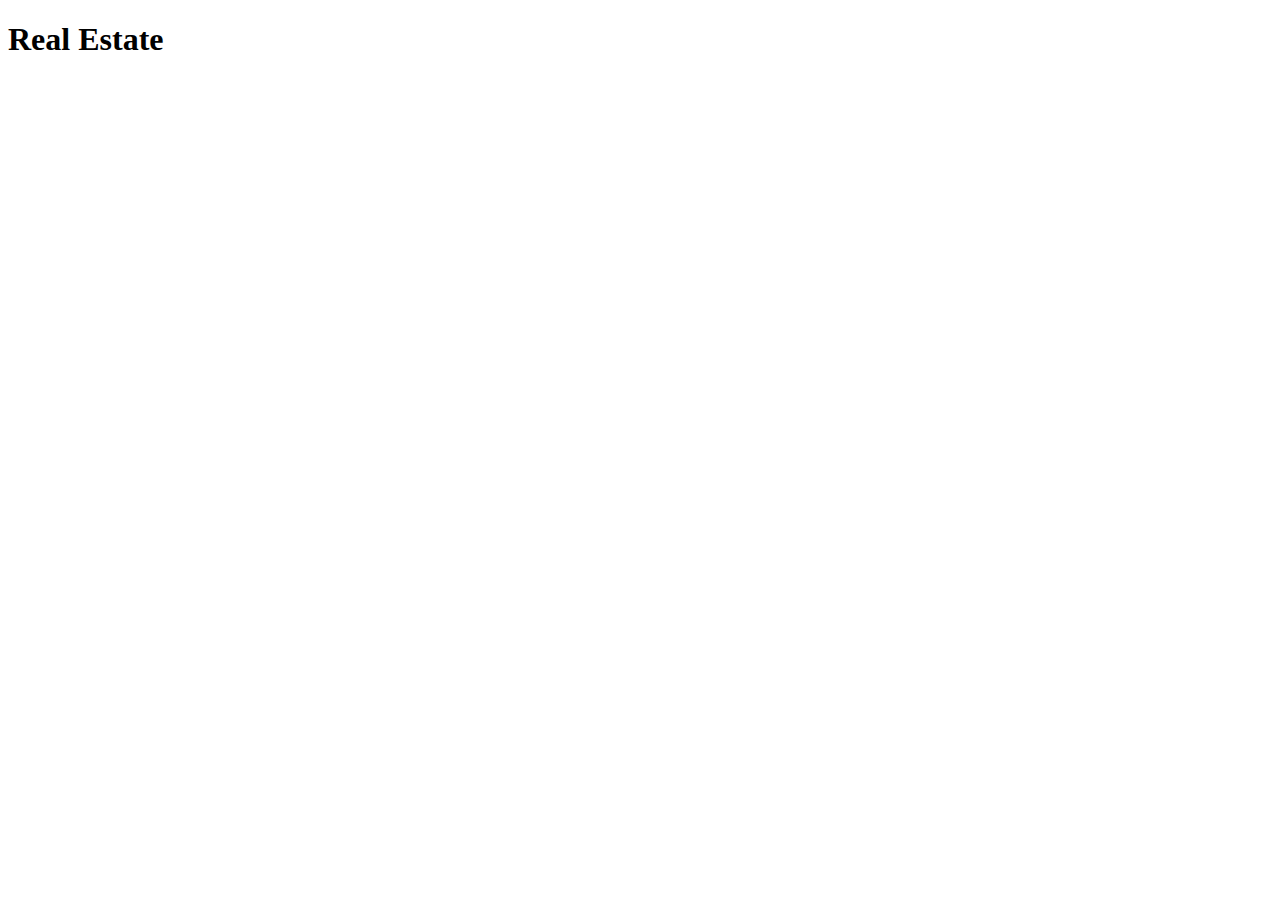
==== index.html @ b70303a8 "my first version" ====
<!DOCTYPE html>
<html lang="en">
<head>
    <meta charset="UTF-8">
    <meta name="viewport" content="width=device-width, initial-scale=1.0">
    <title>Real Estate</title>
</head>
<body>
    <header>
        <h1>Real Estate</h1>
    </header>

</body>
</html>
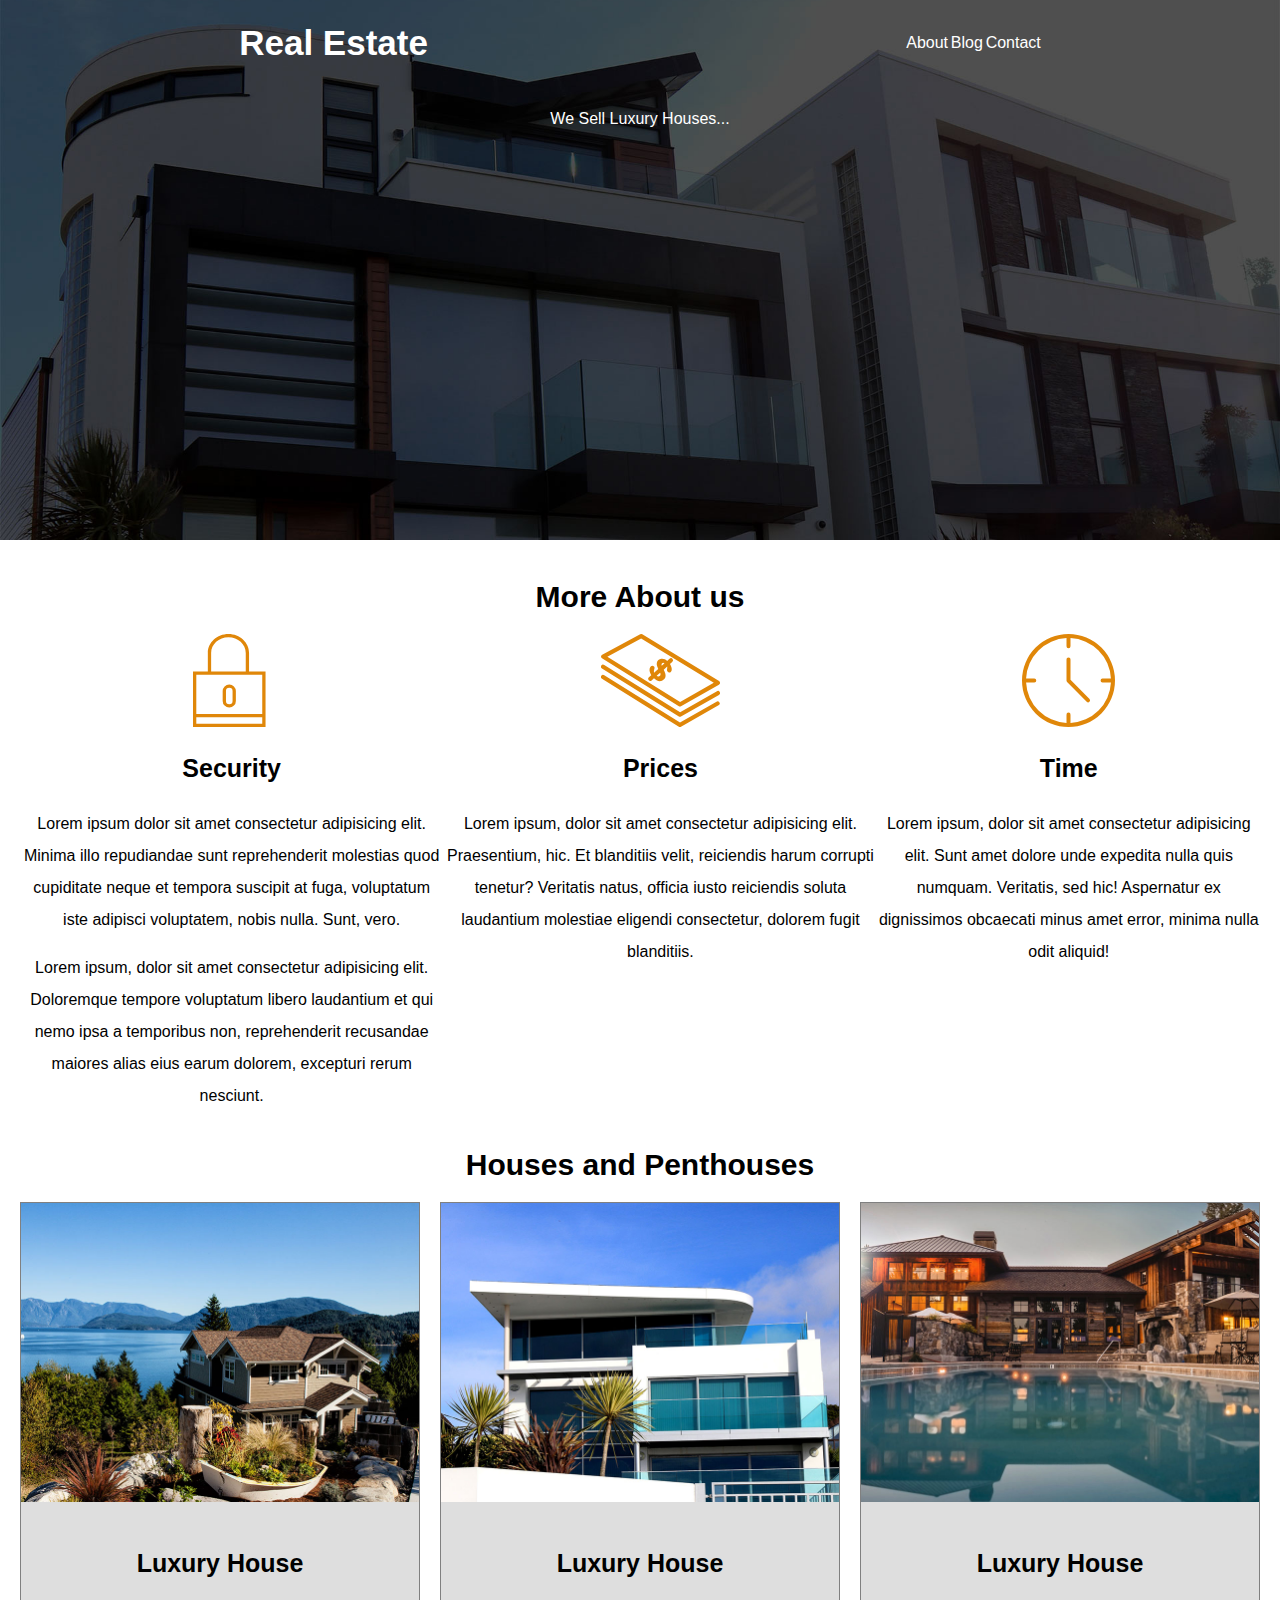
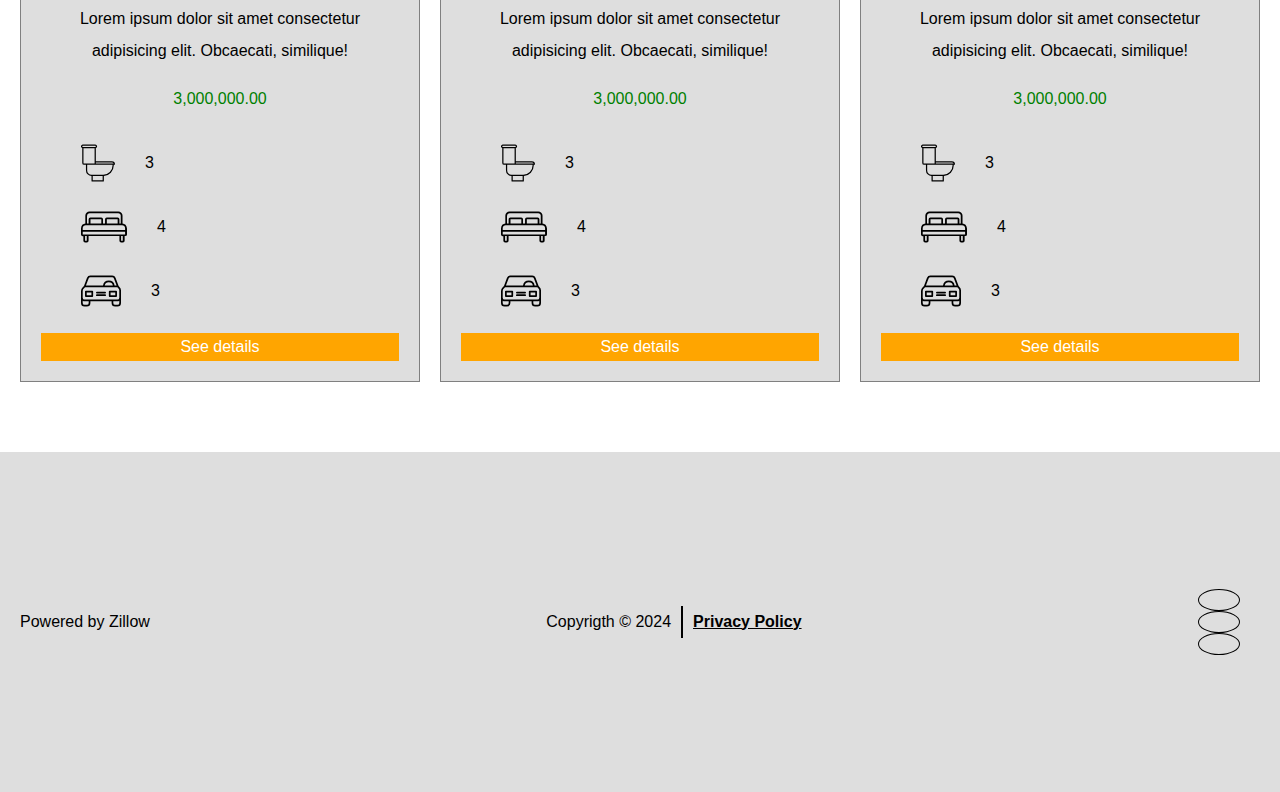
==== commit c0f389fc: "Intial Commit" ====
--- a/index.html
+++ b/index.html
@@ -4,11 +4,145 @@
     <meta charset="UTF-8">
     <meta name="viewport" content="width=device-width, initial-scale=1.0">
     <title>Real Estate</title>
+    <link rel="stylesheet" href="mystyle.css">
 </head>
 <body>
-    <header>
-        <h1>Real Estate</h1>
+    <header class="site-header">
+        <div class="menu-bar">
+            <h1>Real Estate <i class="fa-solid fa-sign-hanging"></i></h1>
+            <nav>
+                <a href="about.html">About</a>
+                <a href="blog.html">Blog</a>
+                <a href="contact.html">Contact</a>
+            </nav>
+        </div>
+        <p>We Sell Luxury Houses...</p>
     </header>
+    <main class="container">
+        <h2>More About us</h2>
+        <div class="about-container">
+            <div>
+                <img src="./img/icon1.svg" alt="">
+                <h3>Security</h3>
+                <p>Lorem ipsum dolor sit amet consectetur adipisicing elit. Minima illo repudiandae sunt reprehenderit molestias quod cupiditate neque et tempora suscipit at fuga, voluptatum iste adipisci voluptatem, nobis nulla. Sunt, vero.</p>
+                <p>Lorem ipsum, dolor sit amet consectetur adipisicing elit. Doloremque tempore voluptatum libero laudantium et qui nemo ipsa a temporibus non, reprehenderit recusandae maiores alias eius earum dolorem, excepturi rerum nesciunt.</p>
+            </div>
+            <div>
+                <img src="./img/icon2.svg" alt="">
+                <h3>Prices</h3>
+                <p>Lorem ipsum, dolor sit amet consectetur adipisicing elit. Praesentium, hic. Et blanditiis velit, reiciendis harum corrupti tenetur? Veritatis natus, officia iusto reiciendis soluta laudantium molestiae eligendi consectetur, dolorem fugit blanditiis.</p>
+            </div>
+            <div>
+                <img src="./img/icon3.svg" alt="">
+                <h3>Time</h3>
+                <p>Lorem ipsum, dolor sit amet consectetur adipisicing elit. Sunt amet dolore unde expedita nulla quis numquam. Veritatis, sed hic! Aspernatur ex dignissimos obcaecati minus amet error, minima nulla odit aliquid!</p>
+            </div>
+        </div>
+        <section>
+            <h2>Houses and Penthouses</h2>
+            <div class="house-container">
+                <div class="houses-item">
+                    <div class="houses-item-img">
+                        <img src="./img/announcement1.jpg" alt="">
+                    </div>
+                    <div class="houses-item-text">
+                        <h3>Luxury House</h3>
+                        <p>Lorem ipsum dolor sit amet consectetur adipisicing elit. Obcaecati, similique!</p>
+                        <p class="price">3,000,000.00</p>
+                        <ul>
+                            <li class="house-details">
+                                <img src="./img/icon_wc.svg" alt="">
+                                <p>3</p>
+                            </li>
+                            <li class="house-details">
+                                <img src="./img/icon_room.svg" alt="">
+                                <p>4</p>
+                            </li>
+                            <li class="house-details">
+                                <img src="./img/icon_parking.svg" alt="">
+                                <p>3</p>
+                            </li>
+                        </ul>
+                        <a class="btn-details" href="#">See details</a>
+                    </div>
+                </div>
+                <div class="houses-item">
+                    <div class="houses-item-img">
+                        <img src="./img/announcement2.jpg" alt="">
+                    </div>
+                    <div class="houses-item-text">
+                        <h3>Luxury House</h3>
+                        <p>Lorem ipsum dolor sit amet consectetur adipisicing elit. Obcaecati, similique!</p>
+                        <p class="price">3,000,000.00</p>
+                        <ul>
+                            <li class="house-details">
+                                <img src="./img/icon_wc.svg" alt="">
+                                <p>3</p>
+                            </li>
+                            <li class="house-details">
+                                <img src="./img/icon_room.svg" alt="">
+                                <p>4</p>
+                            </li>
+                            <li class="house-details">
+                                <img src="./img/icon_parking.svg" alt="">
+                                <p>3</p>
+                            </li>
+                        </ul>
+                        <a class="btn-details" href="#">See details</a>
+                    </div>
+                </div>
+                <div class="houses-item">
+                    <div class="houses-item-img">
+                        <img src="./img/announcement3.jpg" alt="">
+                    </div>
+                    <div class="houses-item-text">
+                        <h3>Luxury House</h3>
+                        <p>Lorem ipsum dolor sit amet consectetur adipisicing elit. Obcaecati, similique!</p>
+                        <p class="price">3,000,000.00</p>
+                        <ul>
+                            <li class="house-details">
+                                <img src="./img/icon_wc.svg" alt="">
+                                <p>3</p>
+                            </li>
+                            <li class="house-details">
+                                <img src="./img/icon_room.svg" alt="">
+                                <p>4</p>
+                            </li>
+                            <li class="house-details">
+                                <img src="./img/icon_parking.svg" alt="">
+                                <p>3</p>
+                            </li>
+                        </ul>
+                        <a class="btn-details" href="#">See details</a>
+                    </div>
+                </div>
+            </div>
+        </section>
+    </main>
+    <footer>
+        <div class="footer-container container">
+            <div>
+                <p>Powered by <span>Zillow</span></p>
+            </div>
 
+            <div class="privacy-text">
+                <p>Copyrigth &copy; 2024</p>
+                <p>Privacy Policy</p>
+            </div>
+
+            <div class="icons-list">
+                <div class="icon-container">
+                    <i class="fa-brands fa-facebook-f"></i>
+                </div>
+                <div class="icon-container">
+                    <i class="fa-brands fa-linkedin-in"></i>
+                </div>
+                <div class="icon-container">
+                    <i class="fa-brands fa-youtube"></i>
+                </div>
+            </div>
+        </div>
+
+    </footer>
 </body>
-</html>+</html>
--- a/mystyle.css
+++ b/mystyle.css
@@ -0,0 +1,424 @@
+/*global*/
+.fa-sign-hanging{
+    font-size: 12px;
+}
+html{
+    font-size:62.5%;/*10px*/
+}
+html,body{
+    margin:0;
+    padding:0;
+}
+body{
+    font-family: Arial, Helvetica, sans-serif, serif;
+}
+p{
+    font-size: 1.6rem;
+    line-height: 2;
+}
+a{
+    color:white;
+    font-size: 1.6rem;
+    text-decoration: none;
+}
+h1{
+    font-size: 3.5rem;
+}
+h2{
+    font-size: 3rem;
+    text-align: center;
+    margin: 20px 0;
+}
+h3{
+    font-size: 2.5rem;
+}
+img{
+    max-width:100%;
+}
+
+
+/*utilities*/ 
+.house-container{
+    display: flex;
+    gap: 20px;
+    justify-content: center;
+}
+.container{
+    display: flex;
+    flex-direction: column;
+    text-align:center;
+    margin: 0 auto;
+    align-items: center;
+    padding: 20px;
+}
+@media(max-width:768px){
+    .container{
+        width:95%;
+    }
+}
+/*header*/
+.site-header{
+    height: 60vh;
+    background-image: url(./img/header.jpg);
+    background-position: center;
+    background-size: cover;
+    color:white;
+    text-align: center;
+    
+}
+.menu-bar{
+    display: flex;
+    justify-content: space-around;
+    align-items: center;
+}
+@media(max-width:768px){
+    .menu-bar{
+        flex-direction: column;
+        justify-content: center;
+    }
+}
+/*about*/
+.about-header {
+    height: 45vh;
+    background-image: url(./img/announcement6.jpg);
+    background-position: center;
+    background-size: cover;
+    position: relative;
+    color: #fff; 
+    text-align: center;
+    display: flex;
+    flex-direction: column;
+    justify-content: center;
+    align-items: center;
+    overflow: hidden;
+}
+
+.about-header::before {
+    content: "";
+    position: absolute;
+    top: 0;
+    left: 0;
+    width: 100%;
+    height: 100%;
+    background-color: rgba(0, 0, 0, 0.5); /* Semi-transparent overlay */
+    z-index: 1;
+}
+
+.about-header h1,
+.about-header p {
+    position: relative;
+    z-index: 2;
+    font-size: 4rem;
+    color: #fff; 
+    text-shadow: 2px 2px 8px rgba(0, 0, 0, 0.7);
+    margin: 10px 0;
+}
+
+.about-header h1 {
+    font-weight: bold;
+}
+
+.about-header p {
+    font-size: 2rem;
+}
+
+.about-header nav {
+    position: relative;
+    z-index: 2;
+    margin-top: 20px;
+}
+
+.about-header nav a {
+    color: #fff;
+    font-size: 1.8rem;
+    margin: 0 15px;
+    text-decoration: none;
+    transition: color 0.3s;
+}
+
+.about-header nav a:hover {
+    color: orange;
+}
+
+/* Responsive Adjustments */
+@media (max-width: 768px) {
+    .about-header h1 {
+        font-size: 3rem;
+    }
+    .about-header p {
+        font-size: 1.6rem;
+    }
+    .about-header nav a {
+        font-size: 1.6rem;
+    }
+}
+
+
+.about-container{
+    display: flex;
+    flex-direction: row;
+}
+@media(max-width:768px){
+    .about-container{
+        flex-direction: column;
+    }
+    h2,h3{
+        text-align: center;
+    }
+    .about-container img{
+        display: block;
+        margin-left: auto;
+        margin-right: auto;
+    }
+}
+/*houses*/
+.houses-item{
+    background-color: #dedede;
+    border:1px solid gray;
+}
+.houses-item-img{
+    
+}
+.houses-item-text{
+    padding:2rem;
+}
+.btn-details{
+    display: block;
+    background-color: orange;
+    padding:5px;
+    text-align: center;
+}
+.price{
+    color:green;
+}
+li{
+    list-style: none;
+}
+.house-details{
+    display: flex;
+}
+.house-details img{
+    margin-right: 3rem;
+}
+/*contact*/
+
+.contact-header{
+    display: flex;
+    justify-content: center;
+    align-items: center;
+    background-color: orange;
+    height: 150px;
+    color:black;
+}
+.contact-header a{
+    color:black;
+}
+
+/*form-container*/
+.form-container{
+    background-color: #dedede;
+    padding:20px;
+    border-radius: 10px;
+}
+legend{
+    font-size: 12px;
+}
+fieldset{
+    border:1px solid gray;
+    padding:20px;
+    border-radius: 10px;
+}
+.form-control{
+    margin-bottom: 20px;
+}
+.form-control input,
+.form-control textarea{
+    border:none;
+    width:70%;
+    padding:5px;
+    border-radius:3px;
+}
+.form-control label{
+    display: inline-block;
+    width:150px
+}
+footer{
+
+    background-color: #dedede;
+}
+.footer-container{
+    display: flex;
+    justify-content: space-between;
+    flex-direction: row;
+    height: 300px;
+    align-items: center;
+    margin-top: 50px;
+}
+
+.icon-container{
+    display: flex;
+    justify-content: center;
+    flex-direction: row;
+    border:1px solid black;
+    border-radius: 50%;
+    width:20px;
+    padding:10px;
+    margin-right:20px;
+}
+.privacy-text{
+    display: flex;
+}
+.privacy-text p:last-of-type{
+    border-left:2px solid black;
+    padding-left: 10px;
+    margin-left: 10px;
+    text-decoration: underline;
+    font-weight: 900;
+}
+
+/* blog */
+
+.blog-header{
+    height: 60vh;
+    background-image: url(./img/announcement4.jpg);
+    background-position: center;
+    background-size: cover;
+    color: white;
+    text-align: center;
+}
+
+/*Team memebers*/
+
+/* Team Container */
+.team-container {
+    display: flex;
+    gap: 20px;
+    justify-content: center;
+    flex-wrap: wrap;
+    margin-top: 20px;
+}
+
+.team-member {
+    background-color: #fff;
+    border: 1px solid #dedede;
+    border-radius: 10px;
+    box-shadow: 0 4px 8px rgba(0, 0, 0, 0.1);
+    padding: 20px;
+    text-align: center;
+    width: 30%; /* Ensures 3 members fit in a row */
+}
+
+.team-member img {
+    border-radius: 50%;
+    max-width: 100px;
+    height: 100px;
+    margin-bottom: 10px;
+}
+
+.team-member h3 {
+    font-size: 1.8rem;
+    margin: 10px 0;
+}
+
+.team-member p {
+    font-size: 1.4rem;
+    color: #555;
+    margin: 5px 0;
+}
+
+@media (max-width: 768px) {
+    .team-member {
+      width: 100%; /* Stack members on smaller screens */ 
+    }
+}
+
+
+  /* Blog Header */
+.blog-header {
+    height: 45vh;
+    background-image: url(./img/announcement4.jpg);
+    background-position: center;
+    background-size: cover;
+    position: relative;
+    color: white;
+    text-align: center;
+    display: flex;
+    flex-direction: column;
+    justify-content: center;
+    align-items: center;
+    overflow: hidden;
+    font-family: 'Arial', sans-serif;
+}
+
+/* Dark Overlay for Readability */
+.blog-header::before {
+    content: "";
+    position: absolute;
+    top: 0;
+    left: 0;
+    width: 100%;
+    height: 100%;
+    background-color: rgba(0, 0, 0, 0.6); /* Dark overlay */
+    z-index: 1;
+}
+
+/* Header Text Styling */
+.blog-header h1 {
+    position: relative;
+    z-index: 2;
+    font-size: 4rem;
+    font-weight: bold;
+    text-transform: uppercase;
+    color: #f8f8f8; /* Higher contrast color */
+    margin: 0;
+}
+
+.blog-header p {
+    position: relative;
+    z-index: 2;
+    font-size: 1.8rem;
+    color: #dddddd; /* Lighter gray for better contrast */
+    margin: 10px 0;
+}
+
+.blog-header nav {
+    position: relative;
+    z-index: 2;
+    margin-top: 20px;
+}
+
+/* Navigation Styling */
+.blog-header nav a {
+    color: #f8f8f8;
+    font-size: 1.6rem;
+    font-weight: 600;
+    margin: 0 10px;
+    padding: 5px 10px;
+    text-decoration: none;
+    background-color: rgba(255, 255, 255, 0.2); /* Transparent background */
+    border-radius: 5px;
+    transition: background-color 0.3s, color 0.3s;
+}
+
+.blog-header nav a:hover {
+    background-color: orange; /* Highlight color */
+    color: black;
+}
+
+/* Add Animation */
+@keyframes fadeIn {
+    from {
+        opacity: 0;
+        transform: translateY(-20px);
+    }
+    to {
+        opacity: 1;
+        transform: translateY(0);
+    }
+}
+
+.blog-header h1,
+.blog-header p,
+.blog-header nav {
+    animation: fadeIn 1s ease-out;
+}
